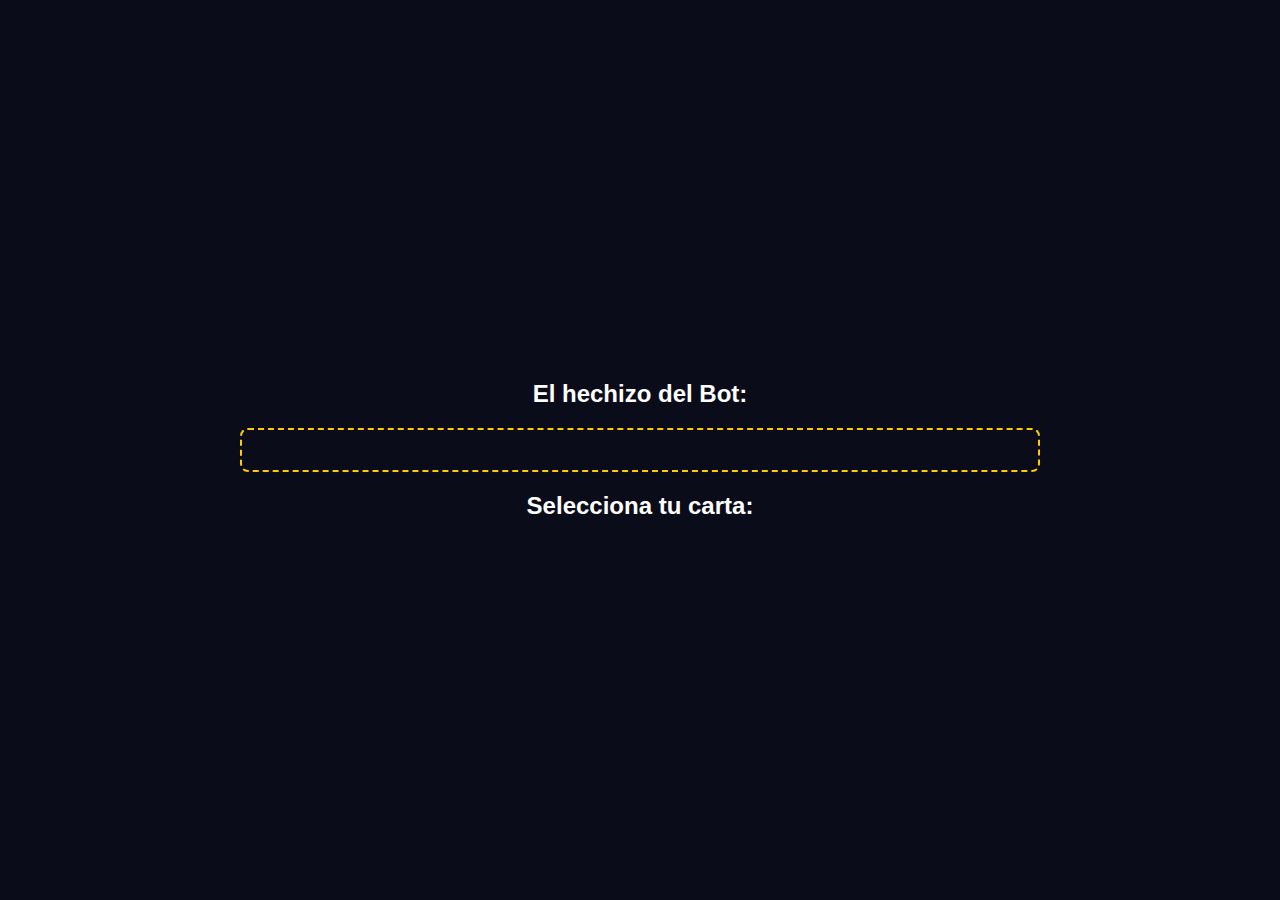
==== index.html @ d0ad996f "Update and rename INDEX.HTML to index.html" ====
<!DOCTYPE html>
<html lang="es">
<head>
    <meta charset="UTF-8">
    <meta name="viewport" content="width=device-width, initial-scale=1.0">
    <title>Duelo de Hechizos - Juego de Cartas</title>
    <link rel="stylesheet" href="styles.css">
</head>
<body>
    <div id="duel-container">
        <!-- Zona del Bot -->
        <div id="bot-section">
            <h2>El hechizo del Bot:</h2>
            <div id="bot-spell"></div>
        </div>

        <!-- Zona del Juego -->
        <div id="game-section">
            <h2>Selecciona tu carta:</h2>
            <div id="card-container">
                <!-- Las cartas del jugador se generarán aquí -->
            </div>
        </div>

        <!-- Zona de Resultado -->
        <div id="result-section" class="hidden">
            <h2 id="result-text"></h2>
        </div>
    </div>

    <script src="script.js"></script>
</body>
</html>
---- styles.css ----
body {
  font-family: 'Arial', sans-serif;
  margin: 0;
  padding: 0;
  background-color: #0a0a23;
  color: #fff;
  display: flex;
  flex-direction: column;
  align-items: center;
  justify-content: center;
  height: 100vh;
}

#duel-container {
  width: 100%;
  max-width: 800px;
  text-align: center;
}

#bot-section {
  margin-bottom: 20px;
}

#bot-spell {
  font-size: 1.5rem;
  color: #ffcc00;
  margin: 20px auto;
  padding: 20px;
  border: 2px dashed #ffcc00;
  border-radius: 8px;
}

#game-section {
  position: relative;
}

.hidden {
  display: none;
}

#result-section {
  margin-top: 20px;
}

body {
    font-family: Arial, sans-serif;
    background-color: #0b0c1a;
    color: #ffffff;
    text-align: center;
}

#card-container {
    display: flex;
    flex-wrap: wrap; /* Permite que las cartas se ajusten si el espacio es limitado */
    justify-content: center; /* Centra las cartas horizontalmente */
    margin-top: 20px; /* Espacio entre "Selecciona tu carta" y las cartas */
    gap: 15px; /* Espacio entre las cartas */
}

.card {
    background-color: #1c1f2e;
    border: 2px dashed yellow;
    border-radius: 10px;
    padding: 10px;
    width: 150px; /* Ajusta el ancho de cada carta */
    text-align: center;
    box-shadow: 0px 4px 6px rgba(0, 0, 0, 0.3);
    transition: transform 0.2s, box-shadow 0.2s;
    cursor: pointer;
}


.card img {
    width: 100%;
    border-radius: 8px;
    margin-bottom: 10px;
}

.card h3 {
    font-size: 16px;
    color: #f0e68c;
    margin: 5px 0;
}

.card p {
    font-size: 12px;
    color: #d3d3d3;
}

.card:hover {
    transform: scale(1.1);
    box-shadow: 0px 8px 12px rgba(0, 0, 0, 0.5);
}
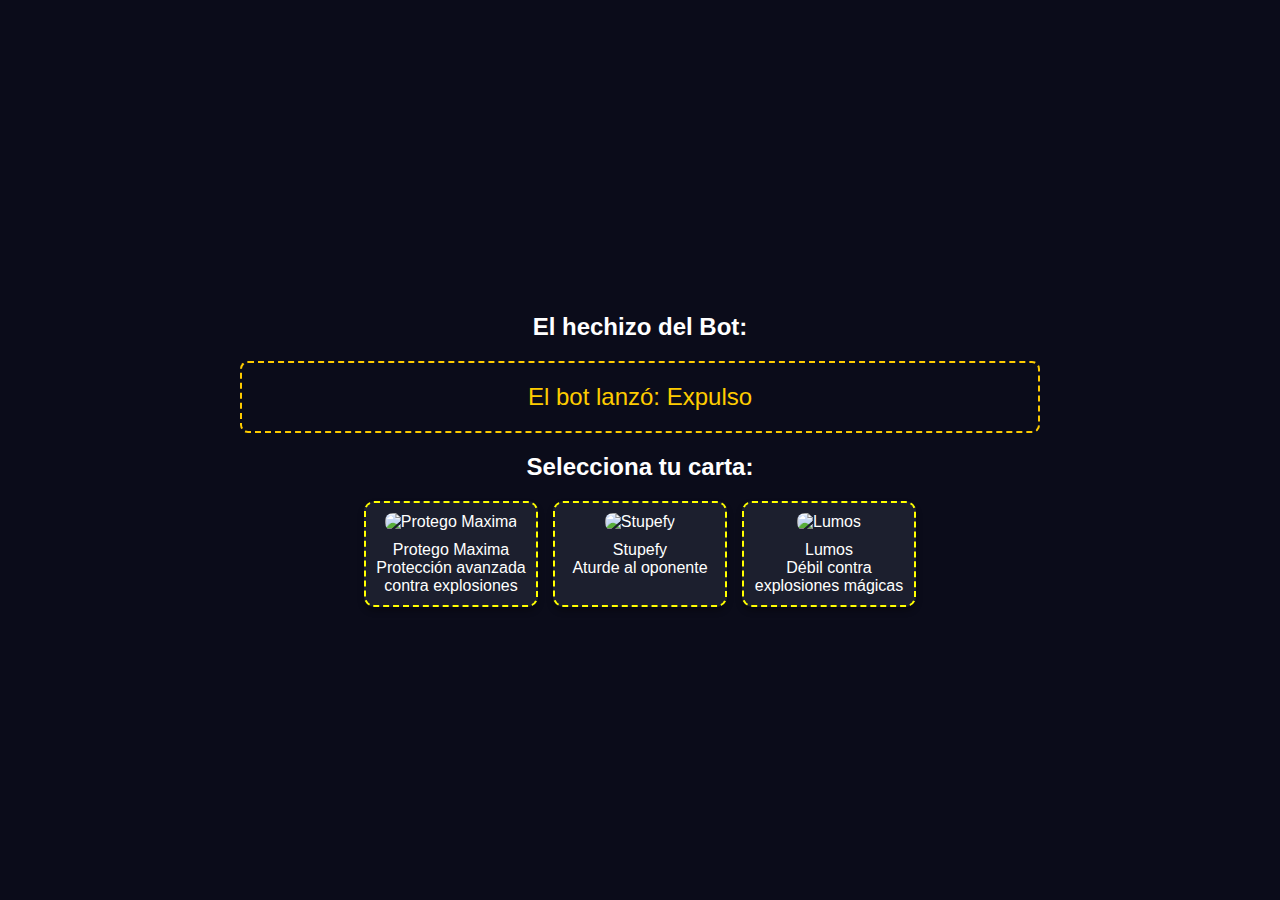
==== commit 0ba80478: "Update index.html" ====
--- a/index.html
+++ b/index.html
@@ -25,6 +25,7 @@
         <!-- Zona de Resultado -->
         <div id="result-section" class="hidden">
             <h2 id="result-text"></h2>
+            <button id="restart-button"></button>
         </div>
     </div>
 
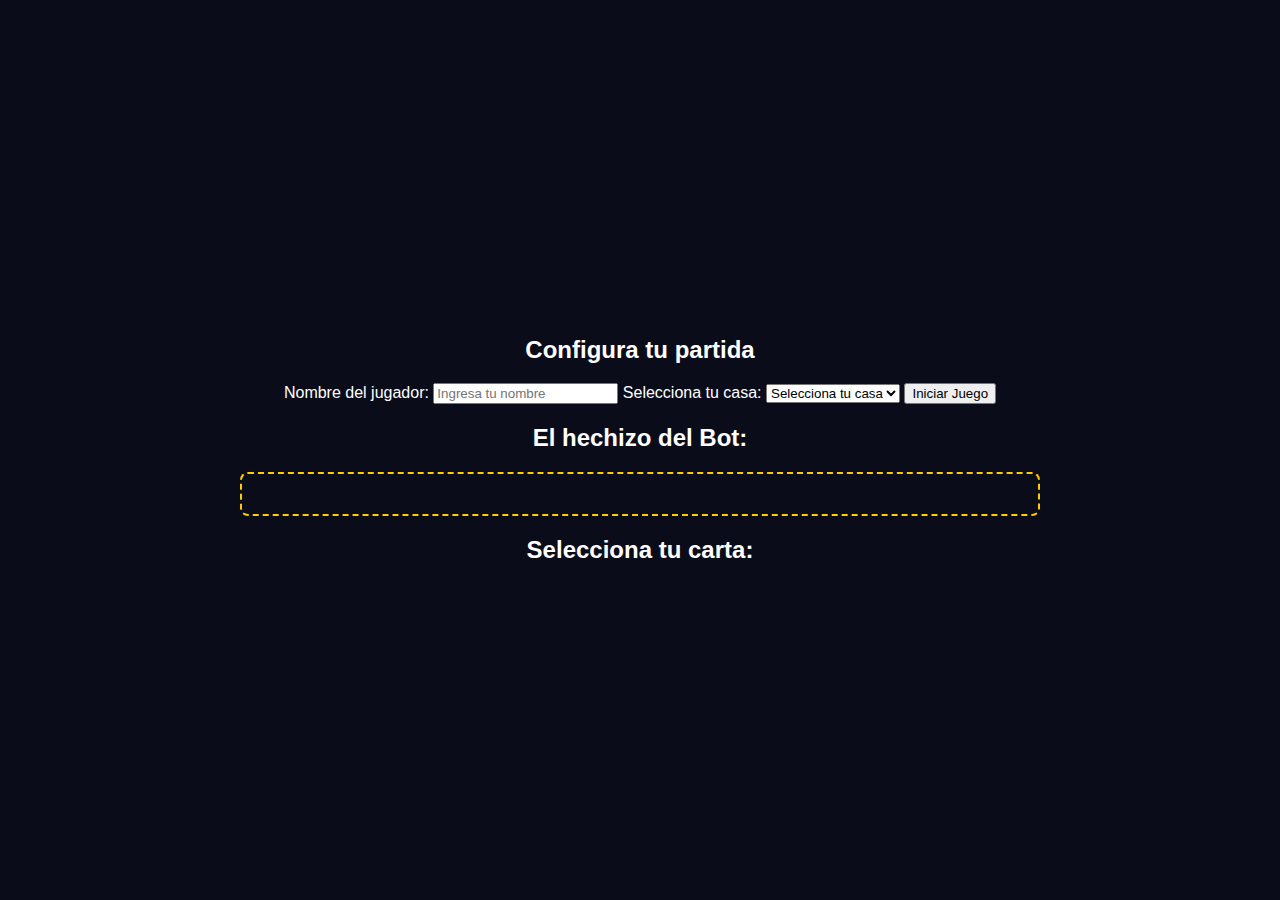
==== commit e6a40054: "Update index.html" ====
--- a/index.html
+++ b/index.html
@@ -7,6 +7,27 @@
     <link rel="stylesheet" href="styles.css">
 </head>
 <body>
+    <div id="player-info" class="player-info"></div>
+
+    <!-- Configuración del jugador -->
+    <div id="player-setup" class="player-setup">
+        <h2>Configura tu partida</h2>
+        <label for="player-name">Nombre del jugador:</label>
+        <input type="text" id="player-name" placeholder="Ingresa tu nombre" />
+        
+        <label for="player-house">Selecciona tu casa:</label>
+        <select id="player-house">
+            <option value="">Selecciona tu casa</option>
+            <option value="Gryffindor">Gryffindor</option>
+            <option value="Slytherin">Slytherin</option>
+            <option value="Hufflepuff">Hufflepuff</option>
+            <option value="Ravenclaw">Ravenclaw</option>
+        </select>
+        
+        <button id="start-button">Iniciar Juego</button>
+    </div>
+
+    <!-- Zona de Duelo -->
     <div id="duel-container">
         <!-- Zona del Bot -->
         <div id="bot-section">
@@ -25,7 +46,7 @@
         <!-- Zona de Resultado -->
         <div id="result-section" class="hidden">
             <h2 id="result-text"></h2>
-            <button id="restart-button"></button>
+            <button id="restart-button">Reiniciar Juego</button>
         </div>
     </div>
 
